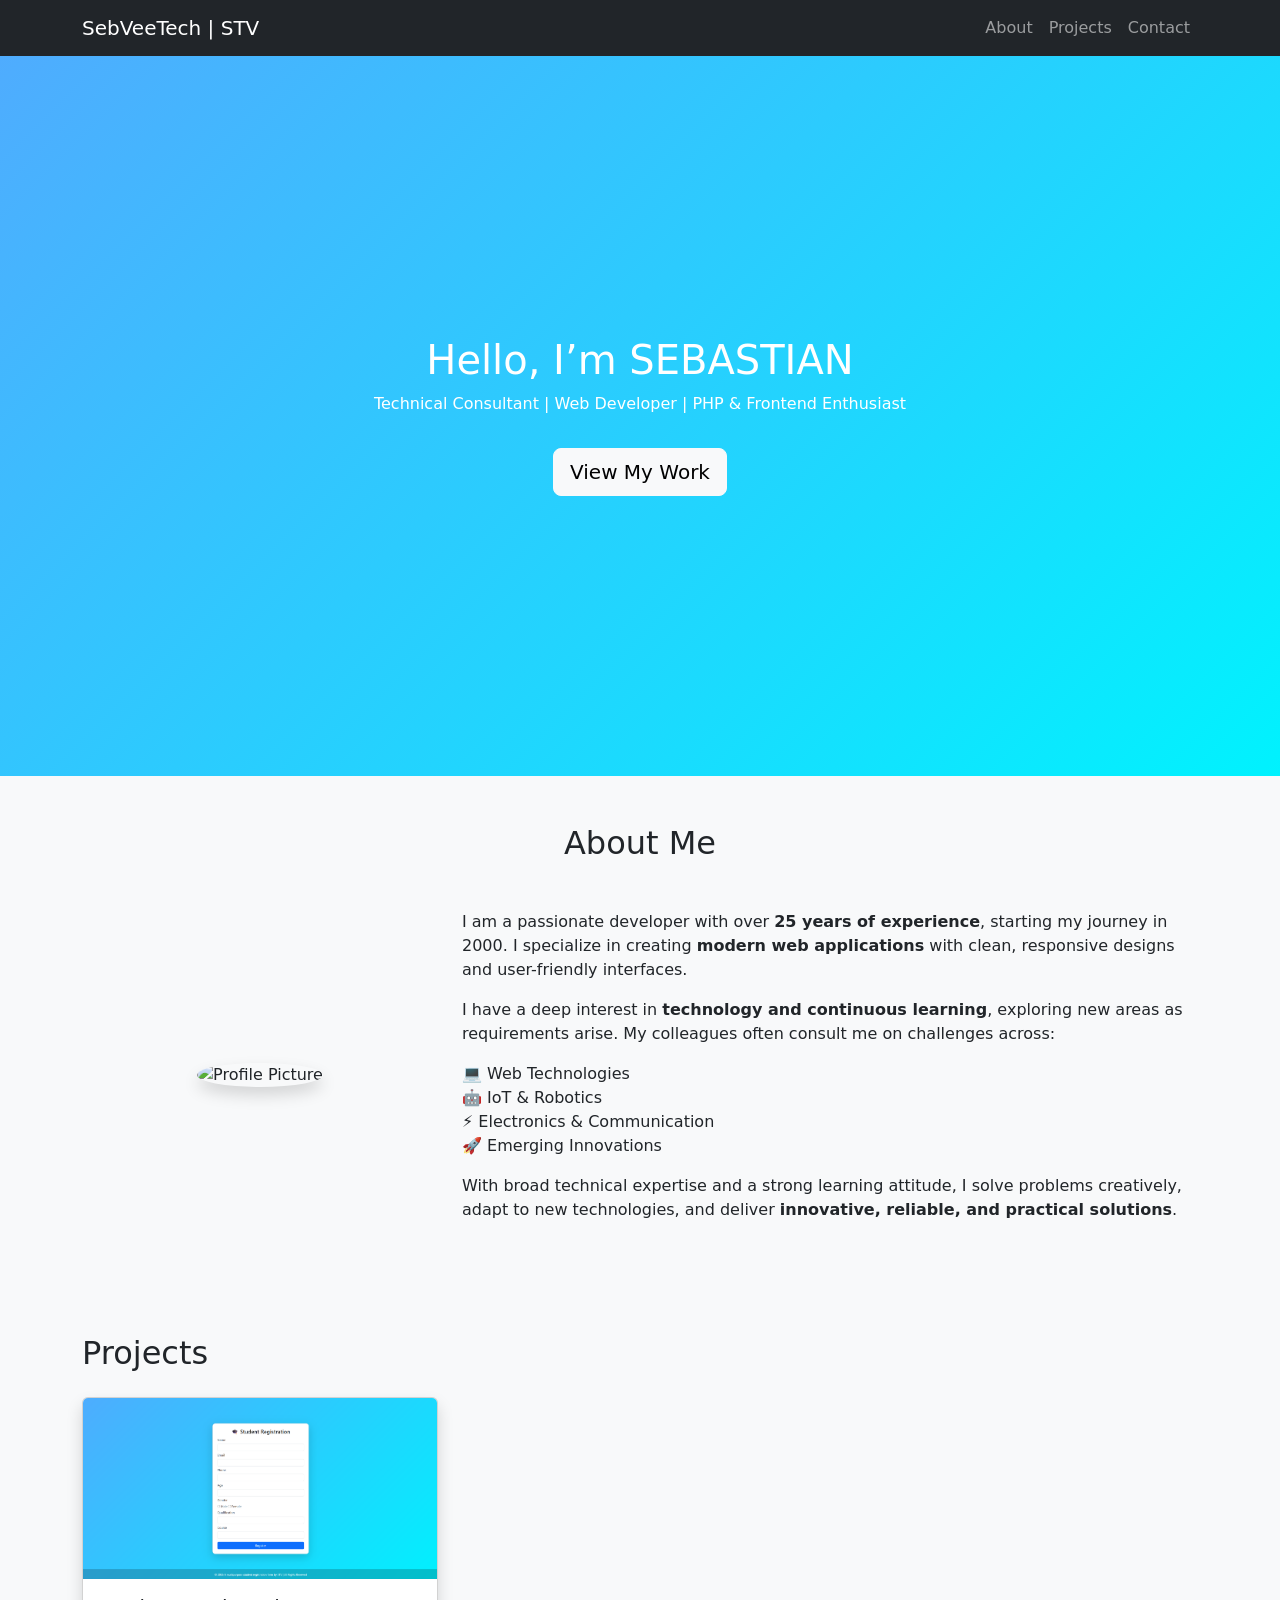
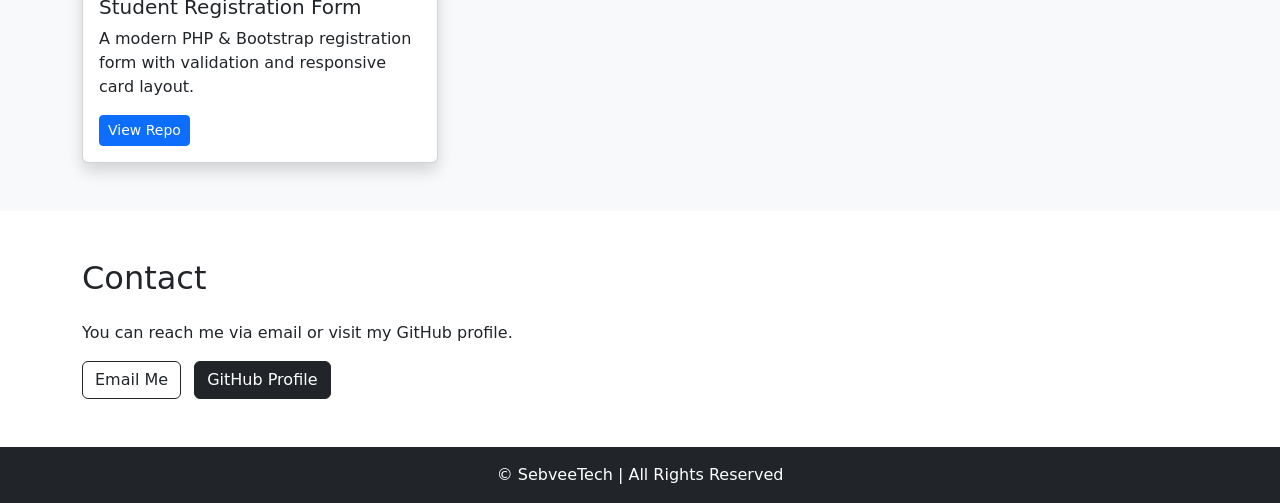
==== index.html @ a938bc37 "Create index.html" ====
<!DOCTYPE html>
<html lang="en">
<head>
  <meta charset="UTF-8">
  <meta name="viewport" content="width=device-width, initial-scale=1.0">
  <title>SebveeTech | Portfolio</title>
  
  <!-- Google Fonts -->
  <link href="https://fonts.googleapis.com/css2?family=Roboto:wght@400;700&display=swap" rel="stylesheet">
  
  <!-- Bootstrap CDN -->
  <link href="https://cdn.jsdelivr.net/npm/bootstrap@5.3.2/dist/css/bootstrap.min.css" rel="stylesheet">
  
  <link rel="stylesheet" href="style.css">
</head>
<body>

<!-- Navbar -->
<nav class="navbar navbar-expand-lg navbar-dark bg-dark">
  <div class="container">
    <a class="navbar-brand" href="#">SebVeeTech  | STV</a>
    <button class="navbar-toggler" type="button" data-bs-toggle="collapse" data-bs-target="#navMenu">
      <span class="navbar-toggler-icon"></span>
    </button>
    <div class="collapse navbar-collapse" id="navMenu">
      <ul class="navbar-nav ms-auto">
        <li class="nav-item"><a class="nav-link" href="#about">About</a></li>
        <li class="nav-item"><a class="nav-link" href="#projects">Projects</a></li>
        <li class="nav-item"><a class="nav-link" href="#contact">Contact</a></li>
      </ul>
    </div>
  </div>
</nav>

<!-- Hero Section -->
<section class="hero text-center text-white d-flex align-items-center justify-content-center" style="height: 80vh; background: linear-gradient(135deg,#4facfe,#00f2fe);">
  <div>
    <h1>Hello, I’m SEBASTIAN</h1>
    <p>Technical Consultant | Web Developer | PHP & Frontend Enthusiast</p>
    <a href="#projects" class="btn btn-light btn-lg mt-3">View My Work</a>
  </div>
</section>

<!-- About Section -->
<section id="about" class="py-5 bg-light">
  <div class="container">
    <h2 class="mb-5 text-center">About Me</h2>
    
    <div class="row align-items-center">
      
      <!-- Profile Image -->
      <div class="col-md-4 text-center mb-4 mb-md-0">
        <img src="images/profile.jpg" alt="Profile Picture" class="img-fluid rounded-circle shadow" style="max-width: 250px;">
      </div>
      
      <!-- About Text -->
      <div class="col-md-8">
        <p>
          I am a passionate developer with over <strong>25 years of experience</strong>, starting my journey in 2000.  
          I specialize in creating <strong>modern web applications</strong> with clean, responsive designs and user-friendly interfaces.
        </p>
        <p>
          I have a deep interest in <strong>technology and continuous learning</strong>, exploring new areas as requirements arise. My colleagues often consult me on challenges across:
        </p>
        <ul class="list-unstyled">
          <li>💻 Web Technologies</li>
          <li>🤖 IoT & Robotics</li>
          <li>⚡ Electronics & Communication</li>
          <li>🚀 Emerging Innovations</li>
        </ul>
        <p>
          With broad technical expertise and a strong learning attitude, I solve problems creatively, adapt to new technologies, and deliver <strong>innovative, reliable, and practical solutions</strong>.
        </p>
      </div>
    </div>
  </div>
</section>

<!-- Projects Section -->
<section id="projects" class="py-5 bg-light">
  <div class="container">
    <h2 class="mb-4">Projects</h2>
    <div class="row g-4">
      <!-- Project Card -->
      <div class="col-md-4">
        <div class="card shadow">
          <img src="images/project_screenshot_1.png" class="card-img-top" alt="Student Registration Form">
          <div class="card-body">
            <h5 class="card-title">Student Registration Form</h5>
            <p class="card-text">A modern PHP & Bootstrap registration form with validation and responsive card layout.</p>
            <a href="https://github.com/sebveetech/registration_form_cardstyle" target="_blank" class="btn btn-primary btn-sm">View Repo</a>
          </div>
        </div>
      </div>
      <!-- Add more project cards here -->
    </div>
  </div>
</section>

<!-- Contact Section -->
<section id="contact" class="py-5">
  <div class="container">
    <h2 class="mb-4">Contact</h2>
    <p>You can reach me via email or visit my GitHub profile.</p>
    <a href="mailto:your-email@example.com" class="btn btn-outline-dark me-2">Email Me</a>
    <a href="https://github.com/sebveetech" target="_blank" class="btn btn-dark">GitHub Profile</a>
  </div>
</section>

<!-- Footer -->
<footer class="text-center text-white bg-dark py-3">
  © <?php echo date("Y"); ?> SebveeTech | All Rights Reserved
</footer>

<!-- Bootstrap JS -->
<script src="https://cdn.jsdelivr.net/npm/bootstrap@5.3.2/dist/js/bootstrap.bundle.min.js"></script>
<script src="script.js"></script>
</body>
</html>
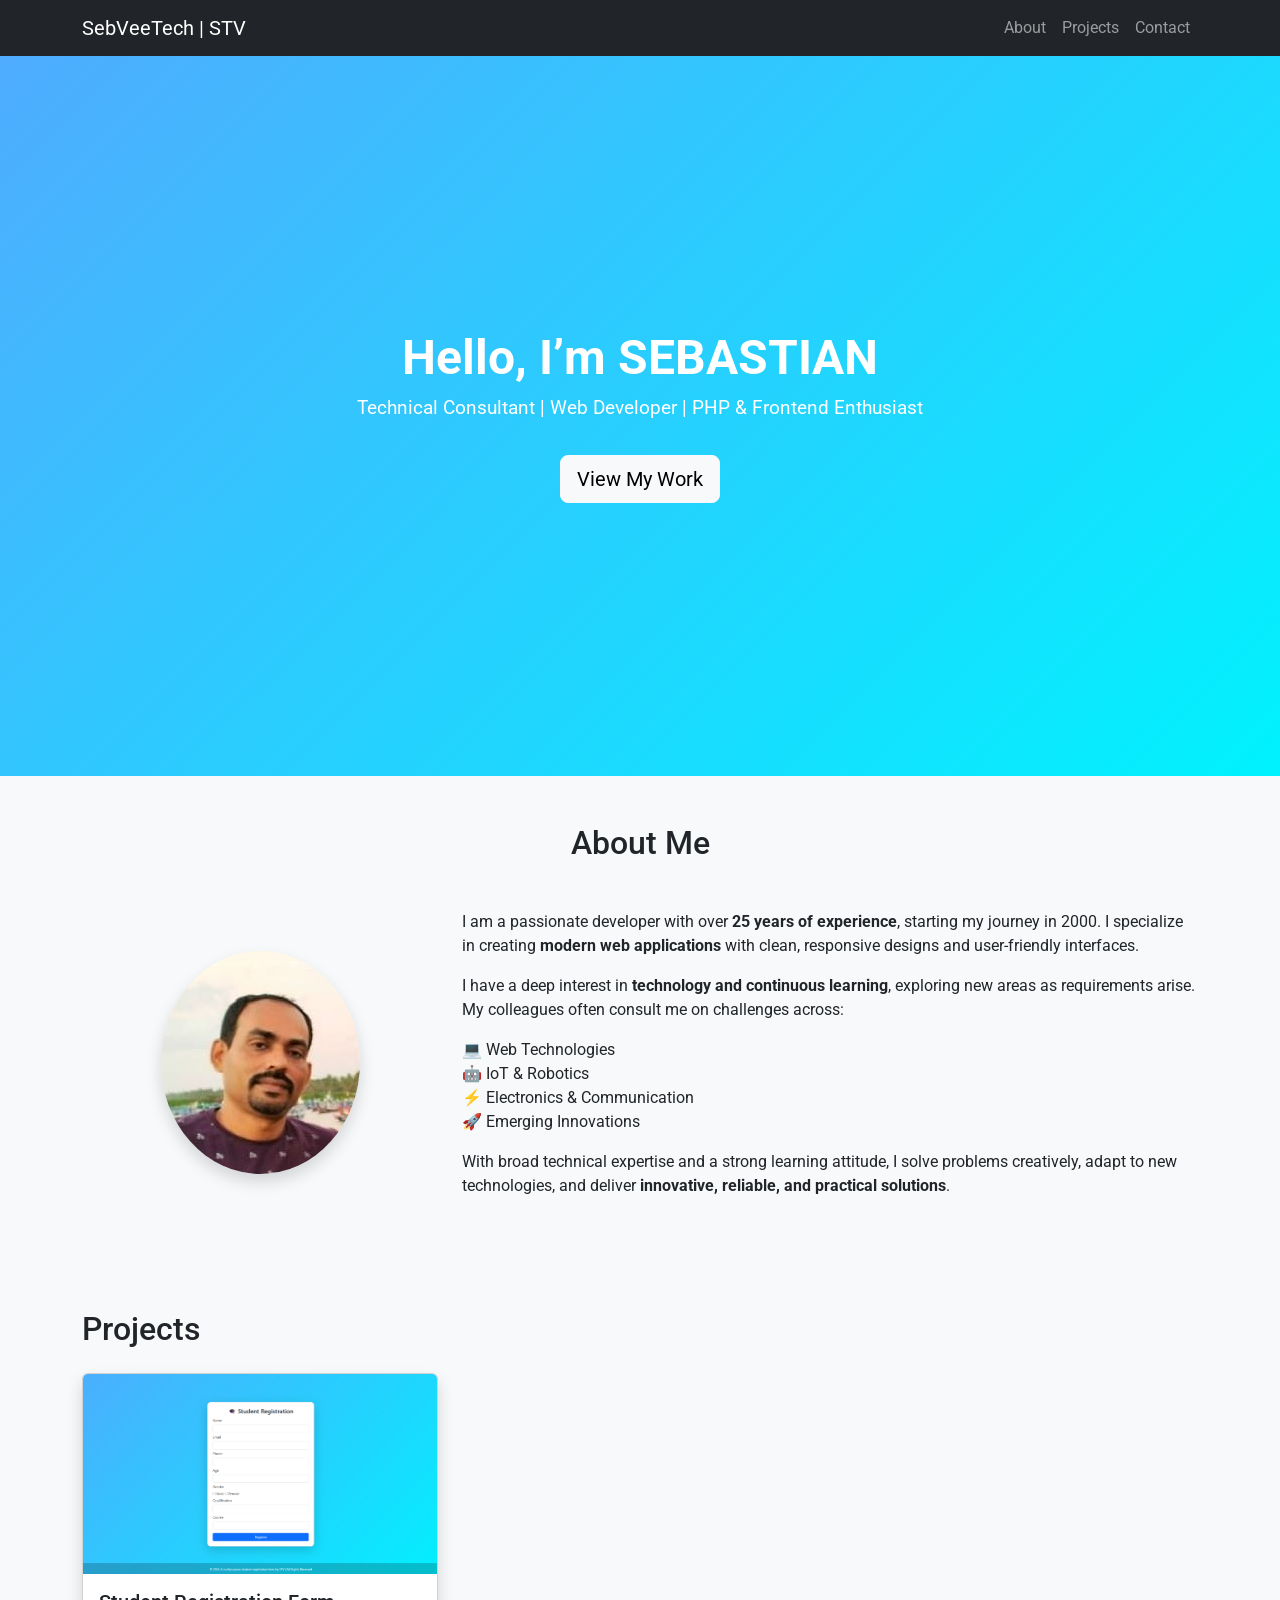
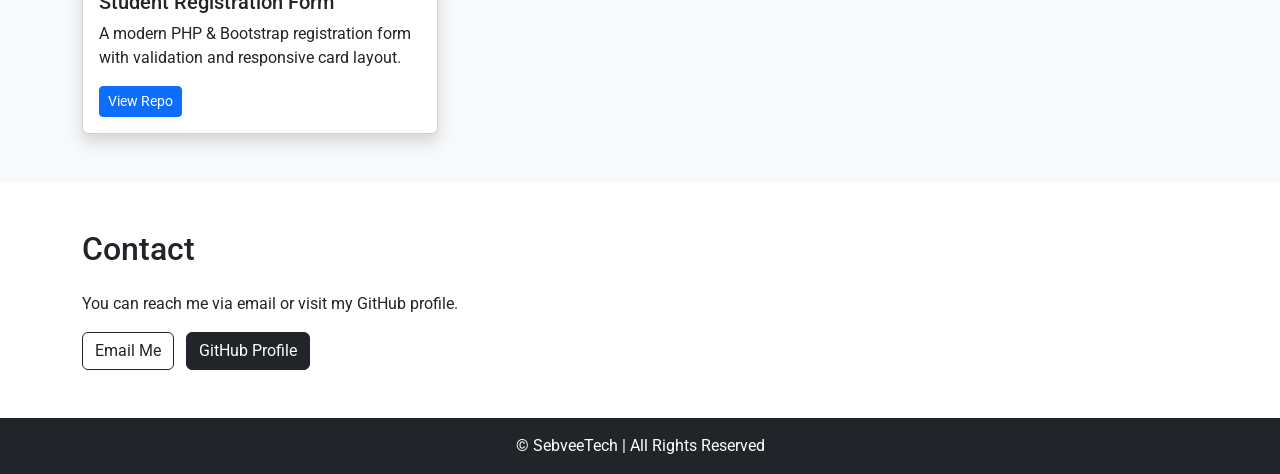
==== commit 4c64e996: "Update index.html" ====
--- a/index.html
+++ b/index.html
@@ -50,7 +50,7 @@
       
       <!-- Profile Image -->
       <div class="col-md-4 text-center mb-4 mb-md-0">
-        <img src="images/profile.jpg" alt="Profile Picture" class="img-fluid rounded-circle shadow" style="max-width: 250px;">
+        <img src="images/stvimg001a.jpg" alt="Profile Picture" class="img-fluid rounded-circle shadow" style="max-width: 250px;">
       </div>
       
       <!-- About Text -->
--- a/style.css
+++ b/style.css
@@ -0,0 +1,47 @@
+body {
+  font-family: 'Roboto', sans-serif;
+}
+
+.hero h1 {
+  font-size: 3rem;
+  font-weight: 700;
+}
+
+.hero p {
+  font-size: 1.2rem;
+}
+
+section {
+  padding-top: 60px;
+  padding-bottom: 60px;
+}
+
+.card img {
+  height: 200px;
+  object-fit: cover;
+}
+
+.profile-img-wrapper img {
+  transition: transform 0.3s ease, box-shadow 0.3s ease;
+}
+
+.profile-img-wrapper img:hover {
+  transform: scale(1.05);
+  box-shadow: 0 0 20px rgba(0,0,0,0.4);
+}
+
+.social-icons a {
+  display: flex;
+  align-items: center;
+  justify-content: center;
+  width: 36px;
+  height: 36px;
+  border-radius: 50%;
+  font-size: 1rem;
+  color: #fff;
+  transition: transform 0.2s ease;
+}
+
+.social-icons a:hover {
+  transform: translateY(-3px);
+}
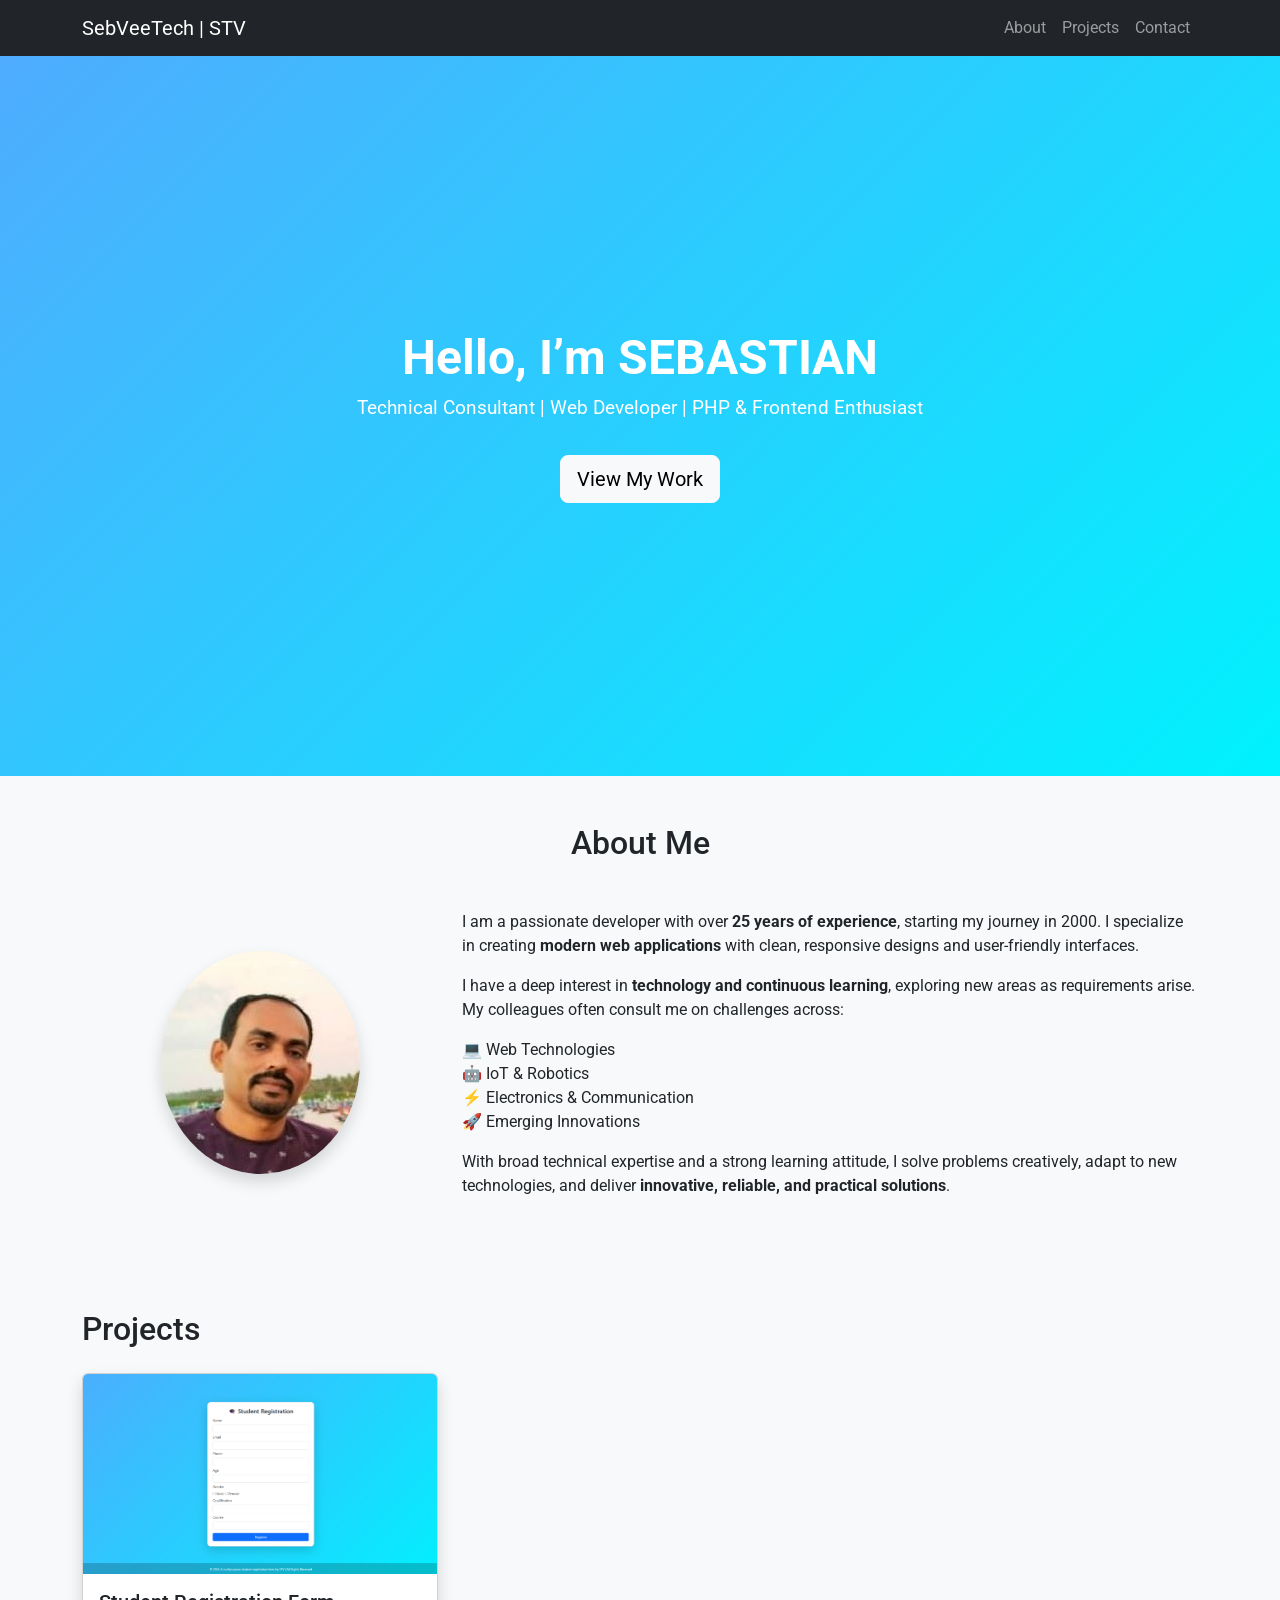
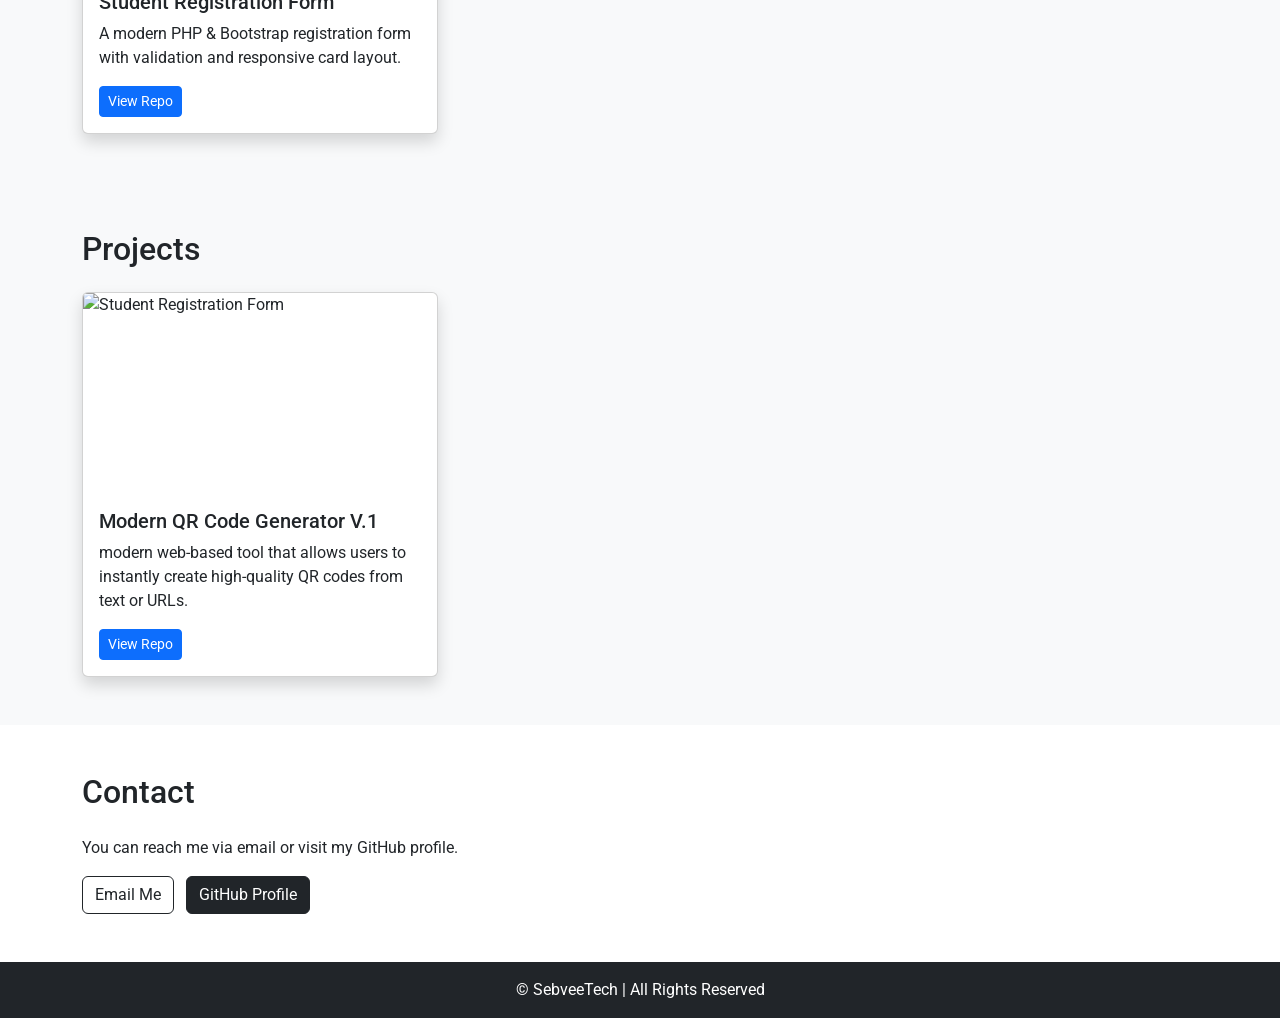
==== commit 3a57cc4a: "Update index.html" ====
--- a/index.html
+++ b/index.html
@@ -97,6 +97,27 @@
   </div>
 </section>
 
+<!-- Projects Section -->
+<section id="projects" class="py-5 bg-light">
+  <div class="container">
+    <h2 class="mb-4">Projects</h2>
+    <div class="row g-4">
+      <!-- Project Card -->
+      <div class="col-md-4">
+        <div class="card shadow">
+          <img src="https://raw.githubusercontent.com/sebveetech/qrcode_generator_v.1/refs/heads/main/form_view1.png" class="card-img-top" alt="Student Registration Form">
+          <div class="card-body">
+            <h5 class="card-title">Modern QR Code Generator V.1</h5>
+            <p class="card-text">modern web-based tool that allows users to instantly create high-quality QR codes from text or URLs.</p>
+            <a href="https://github.com/sebveetech/qrcode_generator_v.1" target="_blank" class="btn btn-primary btn-sm">View Repo</a>
+          </div>
+        </div>
+      </div>
+      <!-- Add more project cards here -->
+    </div>
+  </div>
+</section>
+  
 <!-- Contact Section -->
 <section id="contact" class="py-5">
   <div class="container">
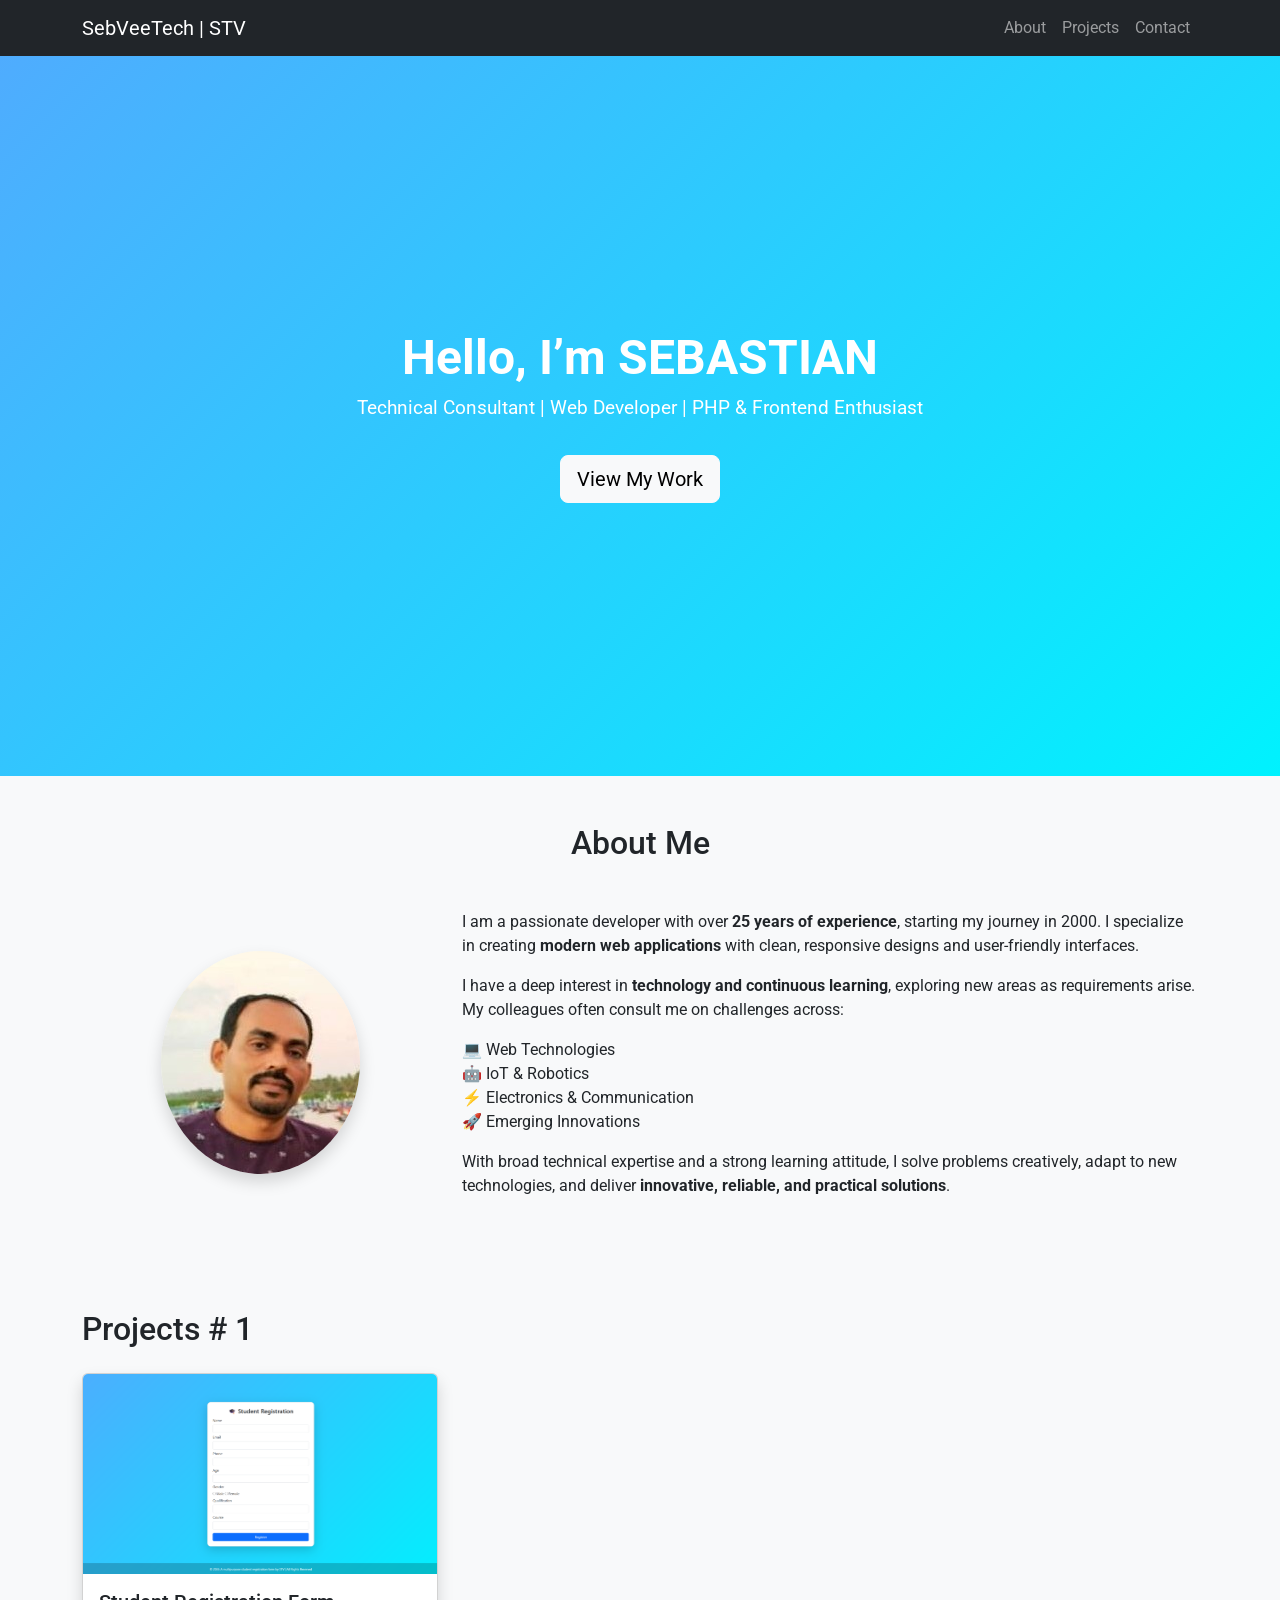
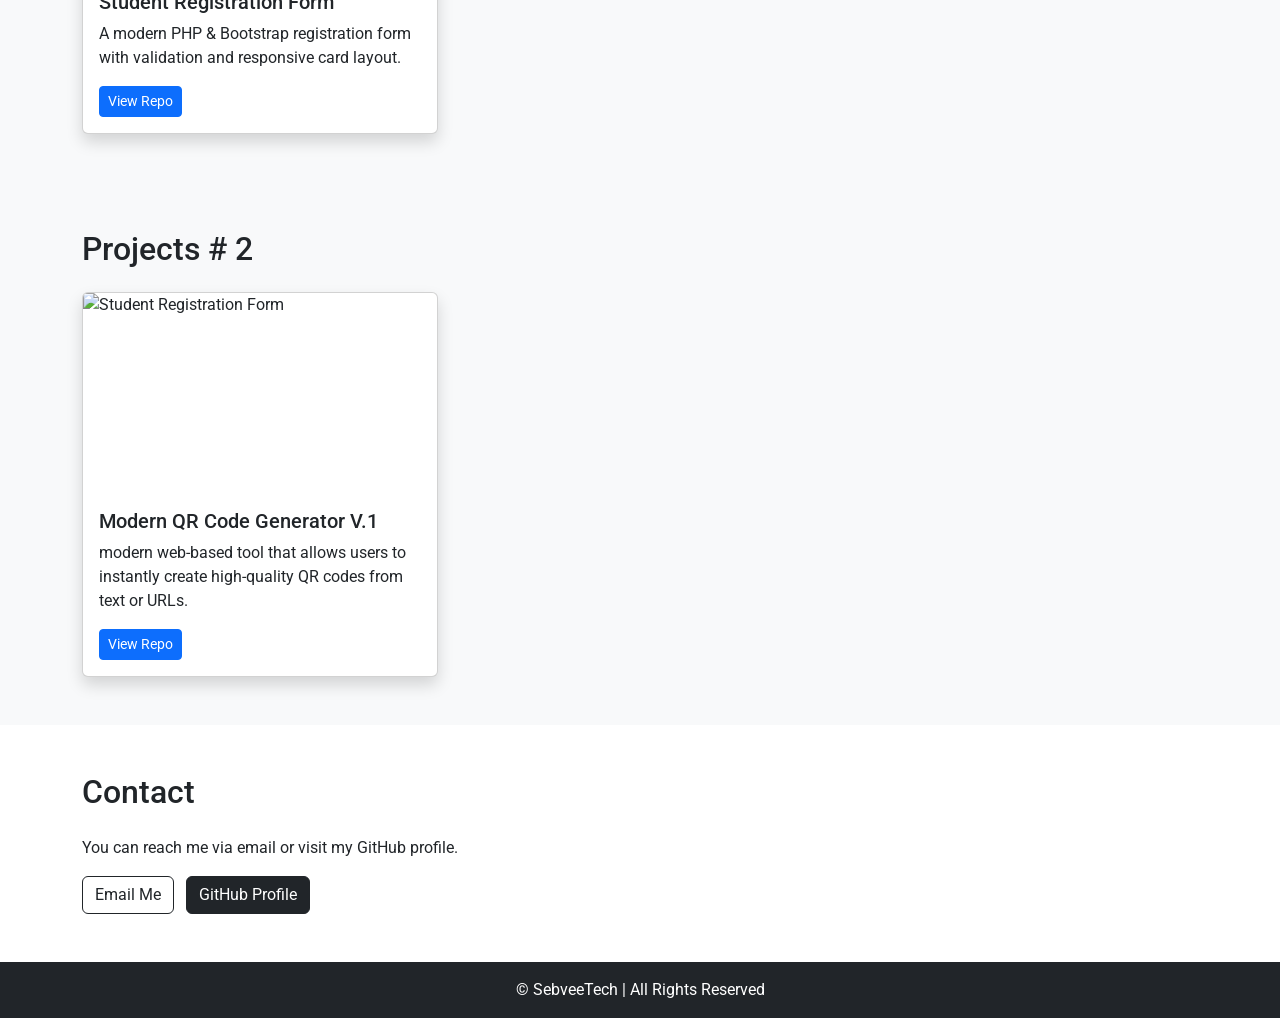
==== commit a96a62ed: "Update index.html" ====
--- a/index.html
+++ b/index.html
@@ -79,7 +79,7 @@
 <!-- Projects Section -->
 <section id="projects" class="py-5 bg-light">
   <div class="container">
-    <h2 class="mb-4">Projects</h2>
+    <h2 class="mb-4">Projects # 1 </h2>
     <div class="row g-4">
       <!-- Project Card -->
       <div class="col-md-4">
@@ -100,7 +100,7 @@
 <!-- Projects Section -->
 <section id="projects" class="py-5 bg-light">
   <div class="container">
-    <h2 class="mb-4">Projects</h2>
+    <h2 class="mb-4">Projects # 2</h2>
     <div class="row g-4">
       <!-- Project Card -->
       <div class="col-md-4">
